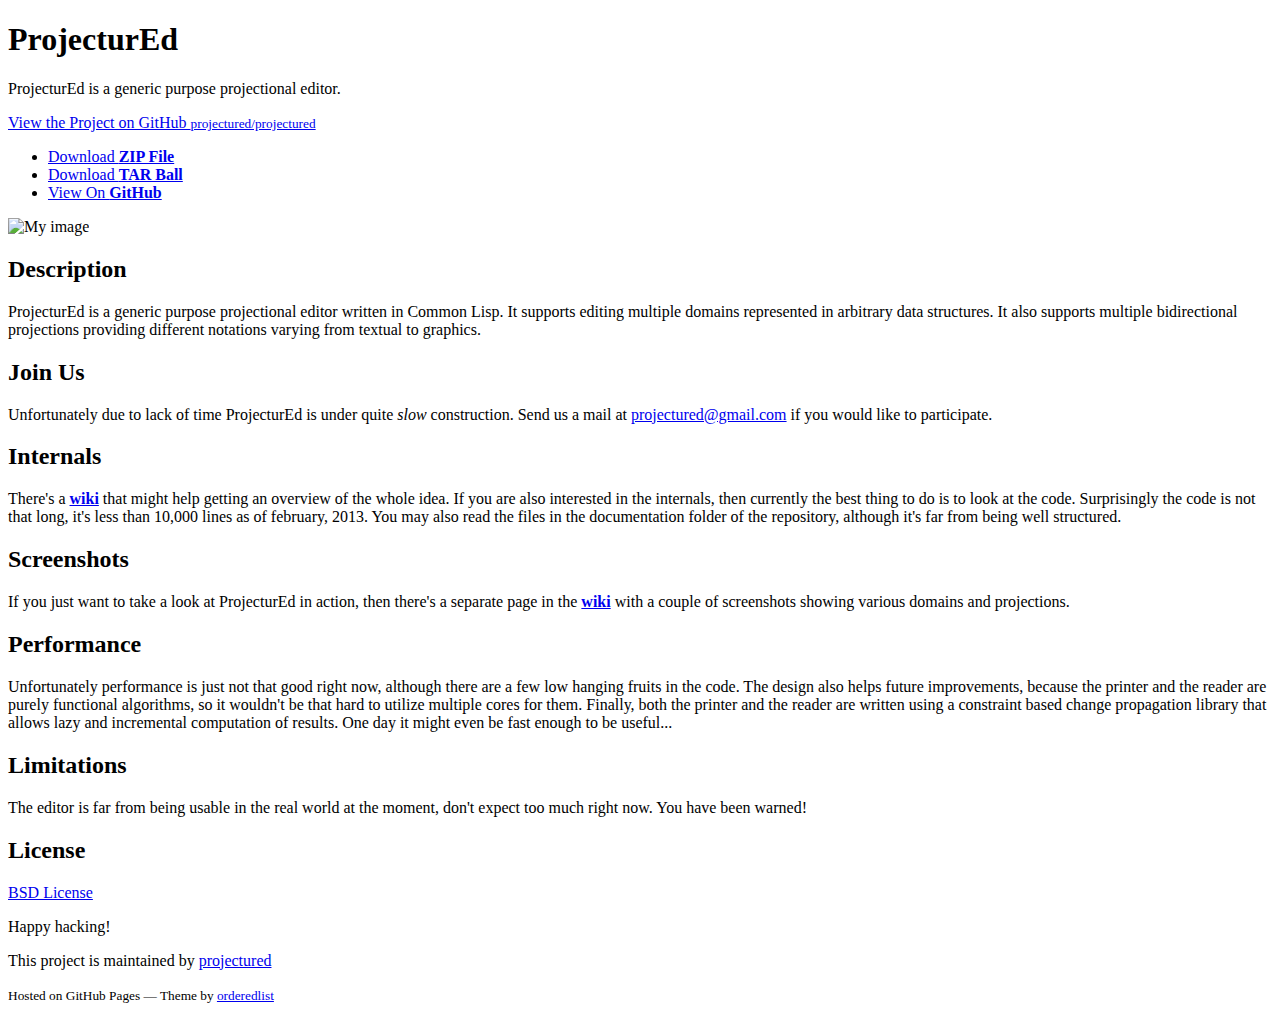
==== index.html @ 6f192be0 "Create gh-pages branch via GitHub" ====
<!doctype html>
<html>
  <head>
    <meta charset="utf-8">
    <meta http-equiv="X-UA-Compatible" content="chrome=1">
    <title>ProjecturEd by projectured</title>

    <link rel="stylesheet" href="stylesheets/styles.css">
    <link rel="stylesheet" href="stylesheets/pygment_trac.css">
    <meta name="viewport" content="width=device-width, initial-scale=1, user-scalable=no">
    <!--[if lt IE 9]>
    <script src="//html5shiv.googlecode.com/svn/trunk/html5.js"></script>
    <![endif]-->
  </head>
  <body>
    <div class="wrapper">
      <header>
        <h1>ProjecturEd</h1>
        <p>ProjecturEd is a generic purpose projectional editor.</p>

        <p class="view"><a href="https://github.com/projectured/projectured">View the Project on GitHub <small>projectured/projectured</small></a></p>


        <ul>
          <li><a href="https://github.com/projectured/projectured/zipball/master">Download <strong>ZIP File</strong></a></li>
          <li><a href="https://github.com/projectured/projectured/tarball/master">Download <strong>TAR Ball</strong></a></li>
          <li><a href="https://github.com/projectured/projectured">View On <strong>GitHub</strong></a></li>
        </ul>
      </header>
      <section>
        <p><img src="http://s9.postimage.org/mxnmsv4en/projectured.png" alt="My image"></p>

<h2>Description</h2>

<p>ProjecturEd is a generic purpose projectional editor written in Common Lisp. It supports editing multiple domains represented in arbitrary data structures. It also supports multiple bidirectional projections providing different notations varying from textual to graphics.</p>

<h2>Join Us</h2>

<p>Unfortunately due to lack of time ProjecturEd is under quite <em>slow</em> construction. Send us a mail at <a href="mailto:projectured@gmail.com">projectured@gmail.com</a> if you would like to participate.</p>

<h2>Internals</h2>

<p>There's a <a href="https://github.com/projectured/projectured/wiki"><strong>wiki</strong></a> that might help getting an overview of the whole idea. If you are also interested in the internals, then currently the best thing to do is to look at the code. Surprisingly the code is not that long, it's less than 10,000 lines as of february, 2013. You may also read the files in the documentation folder of the repository, although it's far from being well structured. </p>

<h2>Screenshots</h2>

<p>If you just want to take a look at ProjecturEd in action, then there's a separate page in the <a href="https://github.com/projectured/projectured/wiki/Screenshots"><strong>wiki</strong></a> with a couple of screenshots showing various domains and projections.</p>

<h2>Performance</h2>

<p>Unfortunately performance is just not that good right now, although there are a few low hanging fruits in the code. The design also helps future improvements, because the printer and the reader are purely functional algorithms, so it wouldn't be that hard to utilize multiple cores for them. Finally, both the printer and the reader are written using a constraint based change propagation library that allows lazy and incremental computation of results. One day it might even be fast enough to be useful...</p>

<h2>Limitations</h2>

<p>The editor is far from being usable in the real world at the moment, don't expect too much right now. You have been warned!</p>

<h2>License</h2>

<p><a href="https://github.com/projectured/projectured/wiki/License">BSD License</a></p>

<p>Happy hacking!</p>
      </section>
      <footer>
        <p>This project is maintained by <a href="https://github.com/projectured">projectured</a></p>
        <p><small>Hosted on GitHub Pages &mdash; Theme by <a href="https://github.com/orderedlist">orderedlist</a></small></p>
      </footer>
    </div>
    <script src="javascripts/scale.fix.js"></script>
    
  </body>
</html>
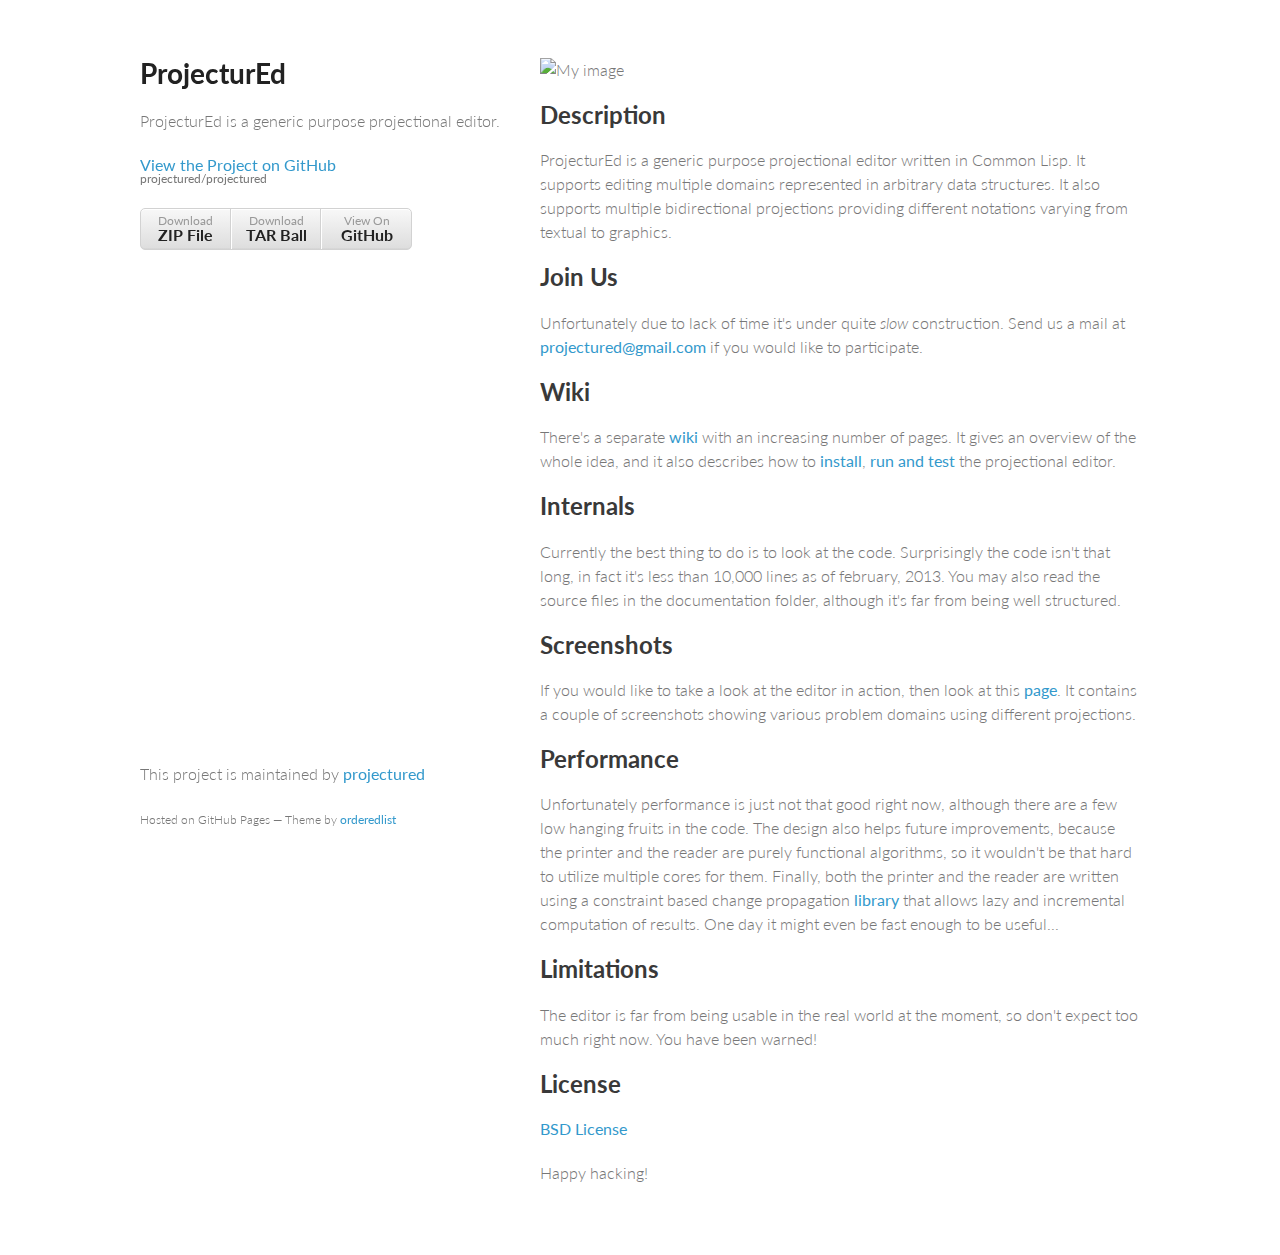
==== commit eab0875f: "Update index.html" ====
--- a/index.html
+++ b/index.html
@@ -36,23 +36,27 @@
 
 <h2>Join Us</h2>
 
-<p>Unfortunately due to lack of time ProjecturEd is under quite <em>slow</em> construction. Send us a mail at <a href="mailto:projectured@gmail.com">projectured@gmail.com</a> if you would like to participate.</p>
+<p>Unfortunately due to lack of time it's under quite <em>slow</em> construction. Send us a mail at <a href="mailto:projectured@gmail.com">projectured@gmail.com</a> if you would like to participate.</p>
+
+<h2>Wiki</h2>
+
+<p>There's a separate <a href="https://github.com/projectured/projectured/wiki">wiki</a> with an increasing number of pages. It gives an overview of the whole idea, and it also describes how to <a href="https://github.com/projectured/projectured/wiki/Installation">install</a>, <a href="https://github.com/projectured/projectured/wiki/Running">run and test</a> the projectional editor.</p>
 
 <h2>Internals</h2>
 
-<p>There's a <a href="https://github.com/projectured/projectured/wiki"><strong>wiki</strong></a> that might help getting an overview of the whole idea. If you are also interested in the internals, then currently the best thing to do is to look at the code. Surprisingly the code is not that long, it's less than 10,000 lines as of february, 2013. You may also read the files in the documentation folder of the repository, although it's far from being well structured. </p>
+<p>Currently the best thing to do is to look at the code. Surprisingly the code isn't that long, in fact it's less than 10,000 lines as of february, 2013. You may also read the source files in the documentation folder, although it's far from being well structured. </p>
 
 <h2>Screenshots</h2>
 
-<p>If you just want to take a look at ProjecturEd in action, then there's a separate page in the <a href="https://github.com/projectured/projectured/wiki/Screenshots"><strong>wiki</strong></a> with a couple of screenshots showing various domains and projections.</p>
+<p>If you would like to take a look at the editor in action, then look at this <a href="https://github.com/projectured/projectured/wiki/Screenshots">page</a>. It contains a couple of screenshots showing various problem domains using different projections.</p>
 
 <h2>Performance</h2>
 
-<p>Unfortunately performance is just not that good right now, although there are a few low hanging fruits in the code. The design also helps future improvements, because the printer and the reader are purely functional algorithms, so it wouldn't be that hard to utilize multiple cores for them. Finally, both the printer and the reader are written using a constraint based change propagation library that allows lazy and incremental computation of results. One day it might even be fast enough to be useful...</p>
+<p>Unfortunately performance is just not that good right now, although there are a few low hanging fruits in the code. The design also helps future improvements, because the printer and the reader are purely functional algorithms, so it wouldn't be that hard to utilize multiple cores for them. Finally, both the printer and the reader are written using a constraint based change propagation <a href="http://dwim.hu/darcsweb/darcsweb.cgi?r=HEAD%20hu.dwim.computed-class;a=summary">library</a> that allows lazy and incremental computation of results. One day it might even be fast enough to be useful...</p>
 
 <h2>Limitations</h2>
 
-<p>The editor is far from being usable in the real world at the moment, don't expect too much right now. You have been warned!</p>
+<p>The editor is far from being usable in the real world at the moment, so don't expect too much right now. You have been warned!</p>
 
 <h2>License</h2>
 
@@ -68,4 +72,4 @@
     <script src="javascripts/scale.fix.js"></script>
     
   </body>
-</html>+</html>
--- a/stylesheets/styles.css
+++ b/stylesheets/styles.css
@@ -0,0 +1,255 @@
+@import url(https://fonts.googleapis.com/css?family=Lato:300italic,700italic,300,700);
+
+body {
+  padding:50px;
+  font:16px/1.5 Lato, "Helvetica Neue", Helvetica, Arial, sans-serif;
+  color:#777;
+  font-weight:300;
+}
+
+h1, h2, h3, h4, h5, h6 {
+  color:#222;
+  margin:0 0 20px;
+}
+
+p, ul, ol, table, pre, dl {
+  margin:0 0 20px;
+}
+
+h1, h2, h3 {
+  line-height:1.1;
+}
+
+h1 {
+  font-size:28px;
+}
+
+h2 {
+  color:#393939;
+}
+
+h3, h4, h5, h6 {
+  color:#494949;
+}
+
+a {
+  color:#39c;
+  font-weight:400;
+  text-decoration:none;
+}
+
+a small {
+  font-size:12px;
+  color:#777;
+  margin-top:-0.6em;
+  display:block;
+}
+
+.wrapper {
+  width:1000px;
+  margin:0 auto;
+}
+
+blockquote {
+  border-left:1px solid #e5e5e5;
+  margin:0;
+  padding:0 0 0 20px;
+  font-style:italic;
+}
+
+code, pre {
+  font-family:Monaco, Bitstream Vera Sans Mono, Lucida Console, Terminal;
+  color:#333;
+  font-size:12px;
+}
+
+pre {
+  padding:8px 15px;
+  background: #f8f8f8;  
+  border-radius:5px;
+  border:1px solid #e5e5e5;
+  overflow-x: auto;
+}
+
+table {
+  width:100%;
+  border-collapse:collapse;
+}
+
+th, td {
+  text-align:left;
+  padding:5px 10px;
+  border-bottom:1px solid #e5e5e5;
+}
+
+dt {
+  color:#444;
+  font-weight:700;
+}
+
+th {
+  color:#444;
+}
+
+img {
+  max-width:100%;
+}
+
+header {
+  width:370px;
+  float:left;
+  position:fixed;
+}
+
+header ul {
+  list-style:none;
+  height:40px;
+  
+  padding:0;
+  
+  background: #eee;
+  background: -moz-linear-gradient(top, #f8f8f8 0%, #dddddd 100%);
+  background: -webkit-gradient(linear, left top, left bottom, color-stop(0%,#f8f8f8), color-stop(100%,#dddddd));
+  background: -webkit-linear-gradient(top, #f8f8f8 0%,#dddddd 100%);
+  background: -o-linear-gradient(top, #f8f8f8 0%,#dddddd 100%);
+  background: -ms-linear-gradient(top, #f8f8f8 0%,#dddddd 100%);
+  background: linear-gradient(top, #f8f8f8 0%,#dddddd 100%);
+  
+  border-radius:5px;
+  border:1px solid #d2d2d2;
+  box-shadow:inset #fff 0 1px 0, inset rgba(0,0,0,0.03) 0 -1px 0;
+  width:270px;
+}
+
+header li {
+  width:89px;
+  float:left;
+  border-right:1px solid #d2d2d2;
+  height:40px;
+}
+
+header ul a {
+  line-height:1;
+  font-size:12px;
+  color:#999;
+  display:block;
+  text-align:center;
+  padding-top:6px;
+  height:40px;
+}
+
+strong {
+  color:#222;
+  font-weight:700;
+}
+
+header ul li + li {
+  width:88px;
+  border-left:1px solid #fff;
+}
+
+header ul li + li + li {
+  border-right:none;
+  width:89px;
+}
+
+header ul a strong {
+  font-size:16px;
+  display:block;
+  color:#222;
+}
+
+section {
+  width:600px;
+  float:right;
+  padding-bottom:50px;
+}
+
+small {
+  font-size:12px;
+}
+
+hr {
+  border:0;
+  background:#e5e5e5;
+  height:1px;
+  margin:0 0 20px;
+}
+
+footer {
+  width:370px;
+  float:left;
+  position:fixed;
+  bottom:50px;
+}
+
+@media print, screen and (max-width: 960px) {
+  
+  div.wrapper {
+    width:auto;
+    margin:0;
+  }
+  
+  header, section, footer {
+    float:none;
+    position:static;
+    width:auto;
+  }
+  
+  header {
+    padding-right:320px;
+  }
+  
+  section {
+    border:1px solid #e5e5e5;
+    border-width:1px 0;
+    padding:20px 0;
+    margin:0 0 20px;
+  }
+  
+  header a small {
+    display:inline;
+  }
+  
+  header ul {
+    position:absolute;
+    right:50px;
+    top:52px;
+  }
+}
+
+@media print, screen and (max-width: 720px) {
+  body {
+    word-wrap:break-word;
+  }
+  
+  header {
+    padding:0;
+  }
+  
+  header ul, header p.view {
+    position:static;
+  }
+  
+  pre, code {
+    word-wrap:normal;
+  }
+}
+
+@media print, screen and (max-width: 480px) {
+  body {
+    padding:15px;
+  }
+  
+  header ul {
+    display:none;
+  }
+}
+
+@media print {
+  body {
+    padding:0.4in;
+    font-size:12pt;
+    color:#444;
+  }
+}
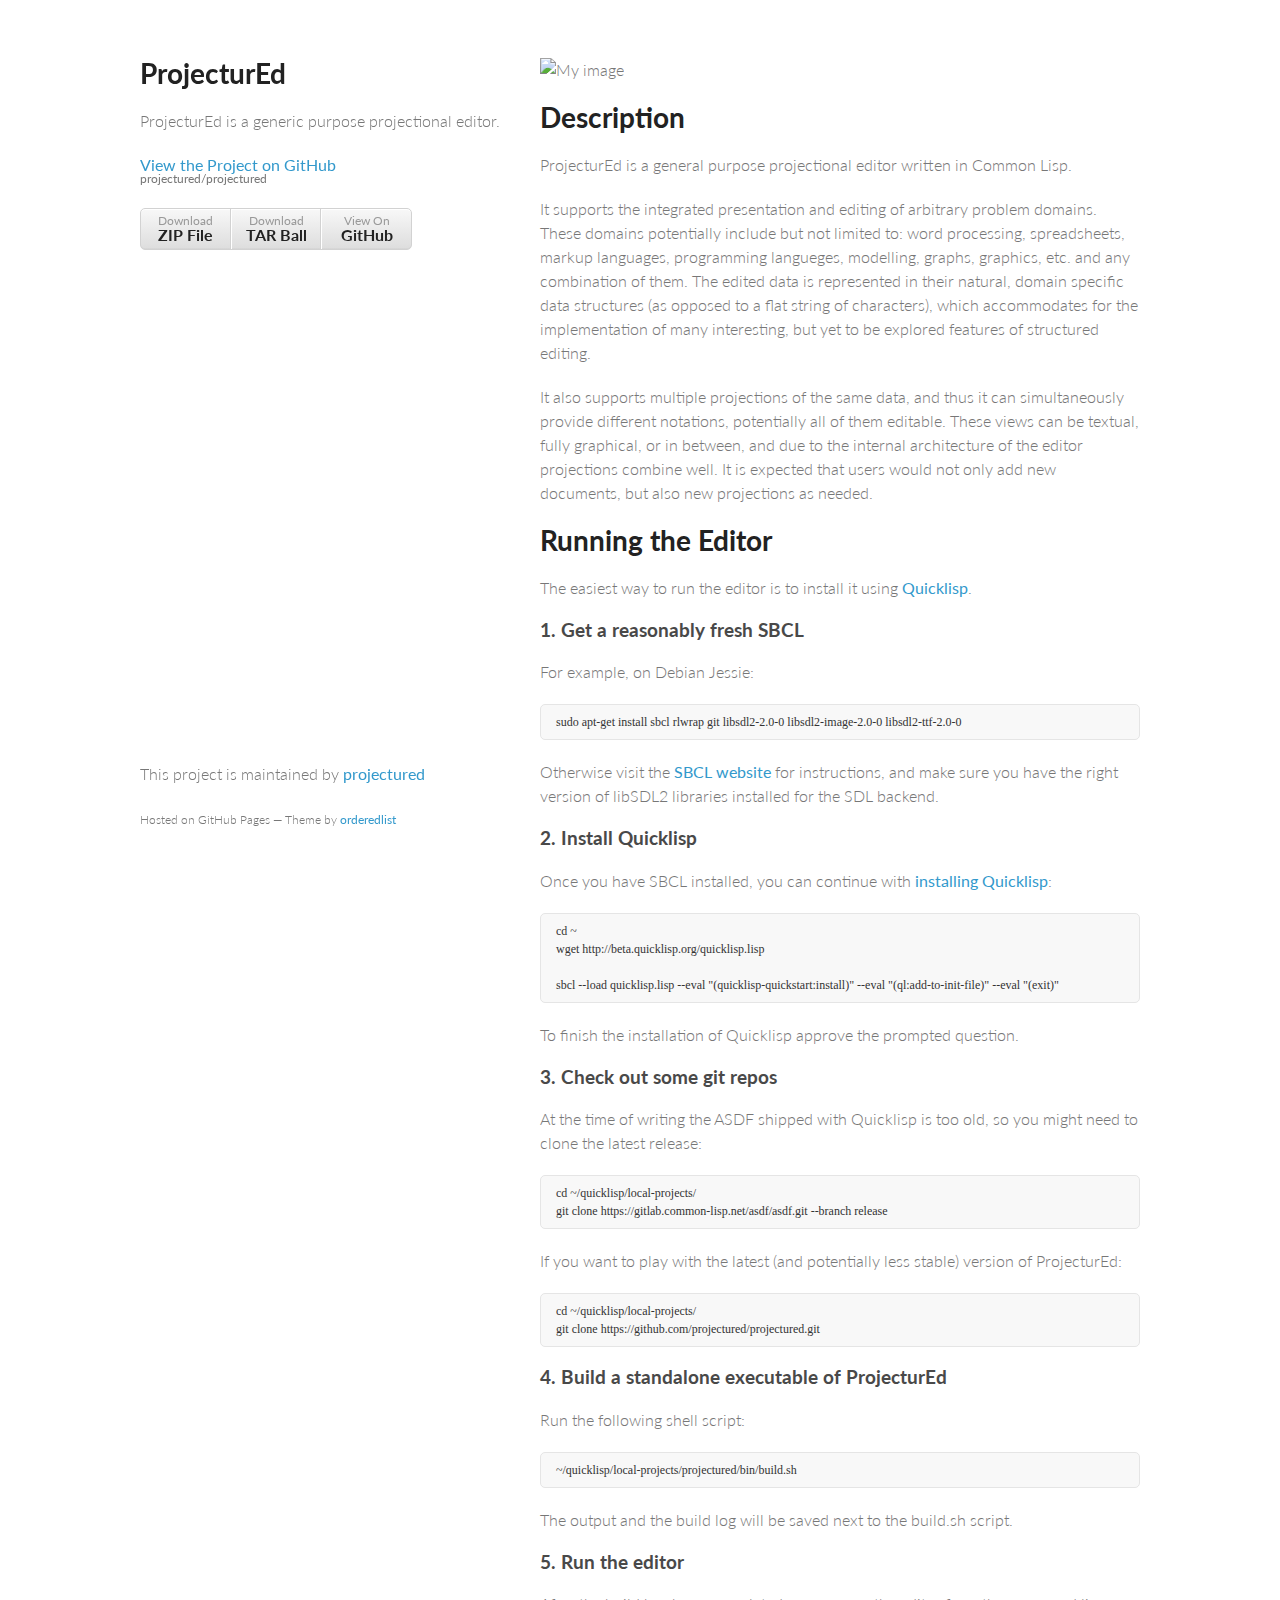
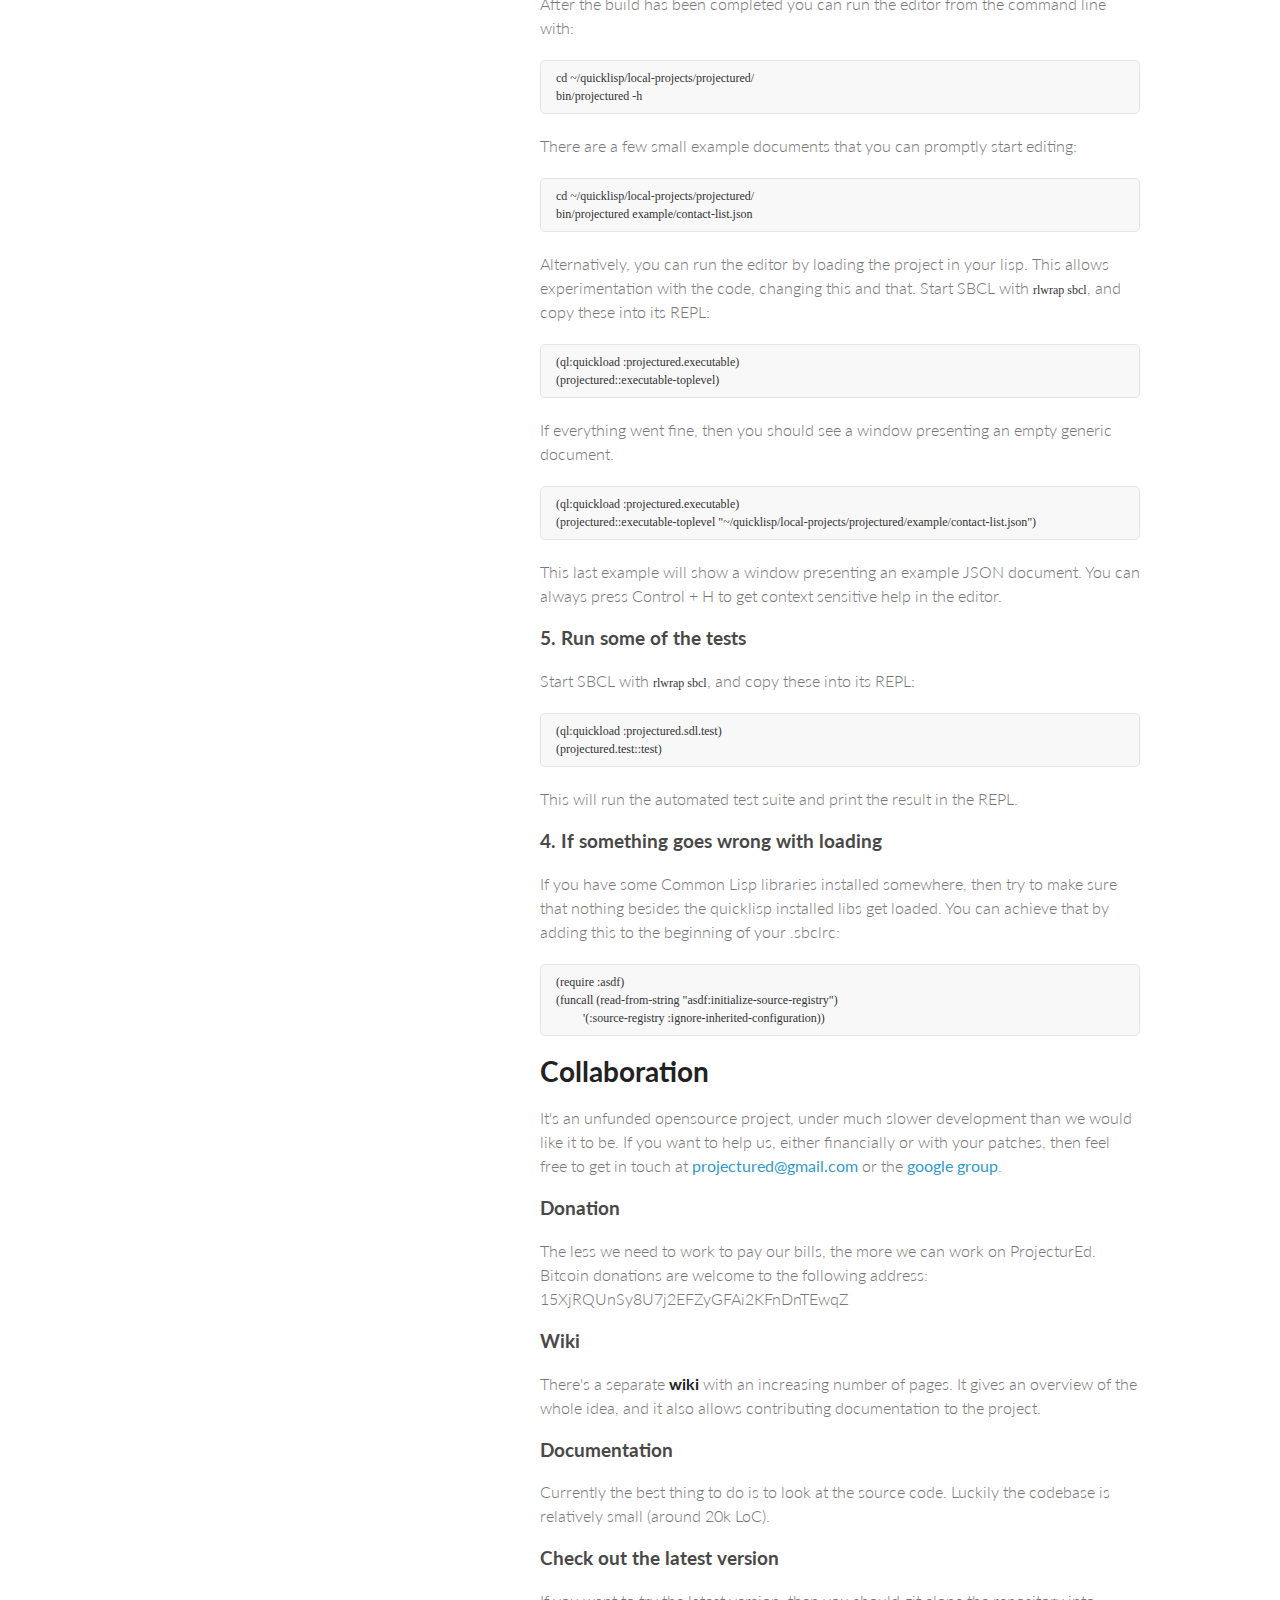
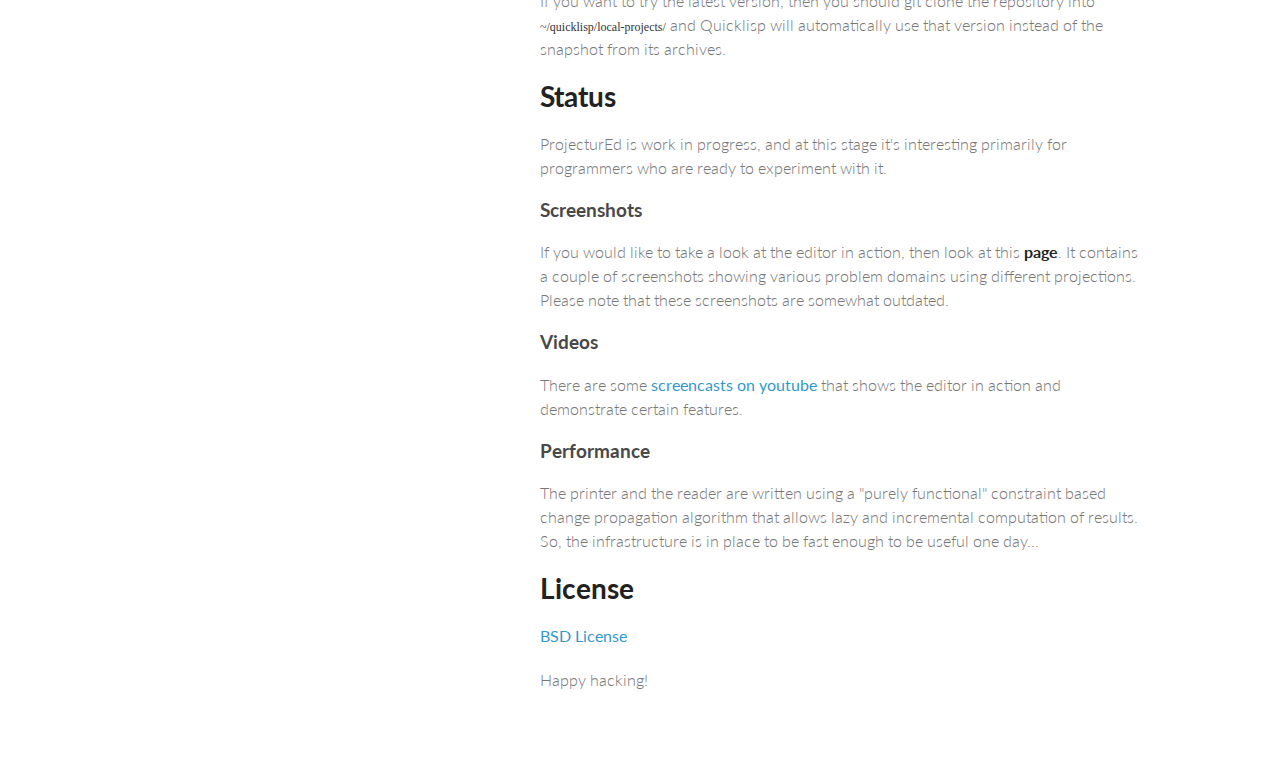
==== commit 17482303: "Create gh-pages branch via GitHub" ====
--- a/index.html
+++ b/index.html
@@ -6,8 +6,8 @@
     <title>ProjecturEd by projectured</title>
 
     <link rel="stylesheet" href="stylesheets/styles.css">
-    <link rel="stylesheet" href="stylesheets/pygment_trac.css">
-    <meta name="viewport" content="width=device-width, initial-scale=1, user-scalable=no">
+    <link rel="stylesheet" href="stylesheets/github-light.css">
+    <meta name="viewport" content="width=device-width">
     <!--[if lt IE 9]>
     <script src="//html5shiv.googlecode.com/svn/trunk/html5.js"></script>
     <![endif]-->
@@ -30,35 +30,165 @@
       <section>
         <p><img src="http://s9.postimage.org/mxnmsv4en/projectured.png" alt="My image"></p>
 
-<h2>Description</h2>
-
-<p>ProjecturEd is a generic purpose projectional editor written in Common Lisp. It supports editing multiple domains represented in arbitrary data structures. It also supports multiple bidirectional projections providing different notations varying from textual to graphics.</p>
-
-<h2>Join Us</h2>
-
-<p>Unfortunately due to lack of time it's under quite <em>slow</em> construction. Send us a mail at <a href="mailto:projectured@gmail.com">projectured@gmail.com</a> if you would like to participate.</p>
-
-<h2>Wiki</h2>
-
-<p>There's a separate <a href="https://github.com/projectured/projectured/wiki">wiki</a> with an increasing number of pages. It gives an overview of the whole idea, and it also describes how to <a href="https://github.com/projectured/projectured/wiki/Installation">install</a>, <a href="https://github.com/projectured/projectured/wiki/Running">run and test</a> the projectional editor.</p>
-
-<h2>Internals</h2>
-
-<p>Currently the best thing to do is to look at the code. Surprisingly the code isn't that long, in fact it's less than 10,000 lines as of february, 2013. You may also read the source files in the documentation folder, although it's far from being well structured. </p>
-
-<h2>Screenshots</h2>
-
-<p>If you would like to take a look at the editor in action, then look at this <a href="https://github.com/projectured/projectured/wiki/Screenshots">page</a>. It contains a couple of screenshots showing various problem domains using different projections.</p>
-
-<h2>Performance</h2>
-
-<p>Unfortunately performance is just not that good right now, although there are a few low hanging fruits in the code. The design also helps future improvements, because the printer and the reader are purely functional algorithms, so it wouldn't be that hard to utilize multiple cores for them. Finally, both the printer and the reader are written using a constraint based change propagation <a href="http://dwim.hu/darcsweb/darcsweb.cgi?r=HEAD%20hu.dwim.computed-class;a=summary">library</a> that allows lazy and incremental computation of results. One day it might even be fast enough to be useful...</p>
-
-<h2>Limitations</h2>
-
-<p>The editor is far from being usable in the real world at the moment, so don't expect too much right now. You have been warned!</p>
-
-<h2>License</h2>
+<h1>
+<a id="description" class="anchor" href="#description" aria-hidden="true"><span class="octicon octicon-link"></span></a>Description</h1>
+
+<p>ProjecturEd is a general purpose projectional editor written in Common Lisp.</p>
+
+<p>It supports the integrated presentation and editing of arbitrary problem domains. These domains potentially include but not limited to: word processing, spreadsheets, markup languages, programming langueges, modelling, graphs, graphics, etc. and any combination of them. The edited data is represented in their natural, domain specific data structures (as opposed to a flat string of characters), which accommodates for the implementation of many interesting, but yet to be explored features of structured editing.</p>
+
+<p>It also supports multiple projections of the same data, and thus it can simultaneously provide different notations, potentially all of them editable. These views can be textual, fully graphical, or in between, and due to the internal architecture of the editor projections combine well. It is expected that users would not only add new documents, but also new projections as needed.</p>
+
+<h1>
+<a id="running-the-editor" class="anchor" href="#running-the-editor" aria-hidden="true"><span class="octicon octicon-link"></span></a>Running the Editor</h1>
+
+<p>The easiest way to run the editor is to install it using <a href="http://quicklisp.org">Quicklisp</a>.</p>
+
+<h3>
+<a id="1-get-a-reasonably-fresh-sbcl" class="anchor" href="#1-get-a-reasonably-fresh-sbcl" aria-hidden="true"><span class="octicon octicon-link"></span></a>1. Get a reasonably fresh SBCL</h3>
+
+<p>For example, on Debian Jessie:</p>
+
+<pre><code>sudo apt-get install sbcl rlwrap git libsdl2-2.0-0 libsdl2-image-2.0-0 libsdl2-ttf-2.0-0
+</code></pre>
+
+<p>Otherwise visit the <a href="http://sbcl.org/platform-table.html">SBCL website</a> for instructions, and make sure you have the right version of libSDL2 libraries installed for the SDL backend.</p>
+
+<h3>
+<a id="2-install-quicklisp" class="anchor" href="#2-install-quicklisp" aria-hidden="true"><span class="octicon octicon-link"></span></a>2. Install Quicklisp</h3>
+
+<p>Once you have SBCL installed, you can continue with <a href="http://www.quicklisp.org/beta/#installation">installing Quicklisp</a>:</p>
+
+<pre><code>cd ~
+wget http://beta.quicklisp.org/quicklisp.lisp
+
+sbcl --load quicklisp.lisp --eval "(quicklisp-quickstart:install)" --eval "(ql:add-to-init-file)" --eval "(exit)"
+</code></pre>
+
+<p>To finish the installation of Quicklisp approve the prompted question.</p>
+
+<h3>
+<a id="3-check-out-some-git-repos" class="anchor" href="#3-check-out-some-git-repos" aria-hidden="true"><span class="octicon octicon-link"></span></a>3. Check out some git repos</h3>
+
+<p>At the time of writing the ASDF shipped with Quicklisp is too old, so you might need to clone the latest release:</p>
+
+<pre><code>cd ~/quicklisp/local-projects/
+git clone https://gitlab.common-lisp.net/asdf/asdf.git --branch release
+</code></pre>
+
+<p>If you want to play with the latest (and potentially less stable) version of ProjecturEd:</p>
+
+<pre><code>cd ~/quicklisp/local-projects/
+git clone https://github.com/projectured/projectured.git
+</code></pre>
+
+<h3>
+<a id="4-build-a-standalone-executable-of-projectured" class="anchor" href="#4-build-a-standalone-executable-of-projectured" aria-hidden="true"><span class="octicon octicon-link"></span></a>4. Build a standalone executable of ProjecturEd</h3>
+
+<p>Run the following shell script:</p>
+
+<pre><code>~/quicklisp/local-projects/projectured/bin/build.sh
+</code></pre>
+
+<p>The output and the build log will be saved next to the build.sh script.</p>
+
+<h3>
+<a id="5-run-the-editor" class="anchor" href="#5-run-the-editor" aria-hidden="true"><span class="octicon octicon-link"></span></a>5. Run the editor</h3>
+
+<p>After the build has been completed you can run the editor from the command line with:</p>
+
+<pre><code>cd ~/quicklisp/local-projects/projectured/
+bin/projectured -h
+</code></pre>
+
+<p>There are a few small example documents that you can promptly start editing:</p>
+
+<pre><code>cd ~/quicklisp/local-projects/projectured/
+bin/projectured example/contact-list.json
+</code></pre>
+
+<p>Alternatively, you can run the editor by loading the project in your lisp. This allows experimentation with the code, changing this and that. Start SBCL with <code>rlwrap sbcl</code>, and copy these into its REPL:</p>
+
+<pre><code>(ql:quickload :projectured.executable)
+(projectured::executable-toplevel)
+</code></pre>
+
+<p>If everything went fine, then you should see a window presenting an empty generic document.</p>
+
+<pre><code>(ql:quickload :projectured.executable)
+(projectured::executable-toplevel "~/quicklisp/local-projects/projectured/example/contact-list.json")
+</code></pre>
+
+<p>This last example will show a window presenting an example JSON document. You can always press Control + H to get context sensitive help in the editor.</p>
+
+<h3>
+<a id="5-run-some-of-the-tests" class="anchor" href="#5-run-some-of-the-tests" aria-hidden="true"><span class="octicon octicon-link"></span></a>5. Run some of the tests</h3>
+
+<p>Start SBCL with <code>rlwrap sbcl</code>, and copy these into its REPL:</p>
+
+<pre><code>(ql:quickload :projectured.sdl.test)
+(projectured.test::test)
+</code></pre>
+
+<p>This will run the automated test suite and print the result in the REPL.</p>
+
+<h3>
+<a id="4-if-something-goes-wrong-with-loading" class="anchor" href="#4-if-something-goes-wrong-with-loading" aria-hidden="true"><span class="octicon octicon-link"></span></a>4. If something goes wrong with loading</h3>
+
+<p>If you have some Common Lisp libraries installed somewhere, then try to make sure that nothing besides the quicklisp installed libs get loaded. You can achieve that by adding this to the beginning of your .sbclrc:</p>
+
+<pre><code>(require :asdf)
+(funcall (read-from-string "asdf:initialize-source-registry")
+         '(:source-registry :ignore-inherited-configuration))
+</code></pre>
+
+<h1>
+<a id="collaboration" class="anchor" href="#collaboration" aria-hidden="true"><span class="octicon octicon-link"></span></a>Collaboration</h1>
+
+<p>It's an unfunded opensource project, under much slower development than we would like it to be. If you want to help us, either financially or with your patches, then feel free to get in touch at <a href="mailto:projectured@gmail.com">projectured@gmail.com</a> or the <a href="http://groups.google.com/d/forum/projectured">google group</a>.</p>
+
+<h3>
+<a id="donation" class="anchor" href="#donation" aria-hidden="true"><span class="octicon octicon-link"></span></a>Donation</h3>
+
+<p>The less we need to work to pay our bills, the more we can work on ProjecturEd. Bitcoin donations are welcome to the following address: 15XjRQUnSy8U7j2EFZyGFAi2KFnDnTEwqZ</p>
+
+<h3>
+<a id="wiki" class="anchor" href="#wiki" aria-hidden="true"><span class="octicon octicon-link"></span></a>Wiki</h3>
+
+<p>There's a separate <a href="https://github.com/projectured/projectured/wiki"><strong>wiki</strong></a> with an increasing number of pages. It gives an overview of the whole idea, and it also allows contributing documentation to the project.</p>
+
+<h3>
+<a id="documentation" class="anchor" href="#documentation" aria-hidden="true"><span class="octicon octicon-link"></span></a>Documentation</h3>
+
+<p>Currently the best thing to do is to look at the source code. Luckily the codebase is relatively small (around 20k LoC).</p>
+
+<h3>
+<a id="check-out-the-latest-version" class="anchor" href="#check-out-the-latest-version" aria-hidden="true"><span class="octicon octicon-link"></span></a>Check out the latest version</h3>
+
+<p>If you want to try the latest version, then you should git clone the repository into <code>~/quicklisp/local-projects/</code> and Quicklisp will automatically use that version instead of the snapshot from its archives.</p>
+
+<h1>
+<a id="status" class="anchor" href="#status" aria-hidden="true"><span class="octicon octicon-link"></span></a>Status</h1>
+
+<p>ProjecturEd is work in progress, and at this stage it's interesting primarily for programmers who are ready to experiment with it.</p>
+
+<h3>
+<a id="screenshots" class="anchor" href="#screenshots" aria-hidden="true"><span class="octicon octicon-link"></span></a>Screenshots</h3>
+
+<p>If you would like to take a look at the editor in action, then look at this <a href="https://github.com/projectured/projectured/wiki/Screenshots"><strong>page</strong></a>. It contains a couple of screenshots showing various problem domains using different projections. Please note that these screenshots are somewhat outdated.</p>
+
+<h3>
+<a id="videos" class="anchor" href="#videos" aria-hidden="true"><span class="octicon octicon-link"></span></a>Videos</h3>
+
+<p>There are some <a href="http://www.youtube.com/user/projectured">screencasts on youtube</a> that shows the editor in action and demonstrate certain features.</p>
+
+<h3>
+<a id="performance" class="anchor" href="#performance" aria-hidden="true"><span class="octicon octicon-link"></span></a>Performance</h3>
+
+<p>The printer and the reader are written using a "purely functional" constraint based change propagation algorithm that allows lazy and incremental computation of results. So, the infrastructure is in place to be fast enough to be useful one day...</p>
+
+<h1>
+<a id="license" class="anchor" href="#license" aria-hidden="true"><span class="octicon octicon-link"></span></a>License</h1>
 
 <p><a href="https://github.com/projectured/projectured/wiki/License">BSD License</a></p>
 
